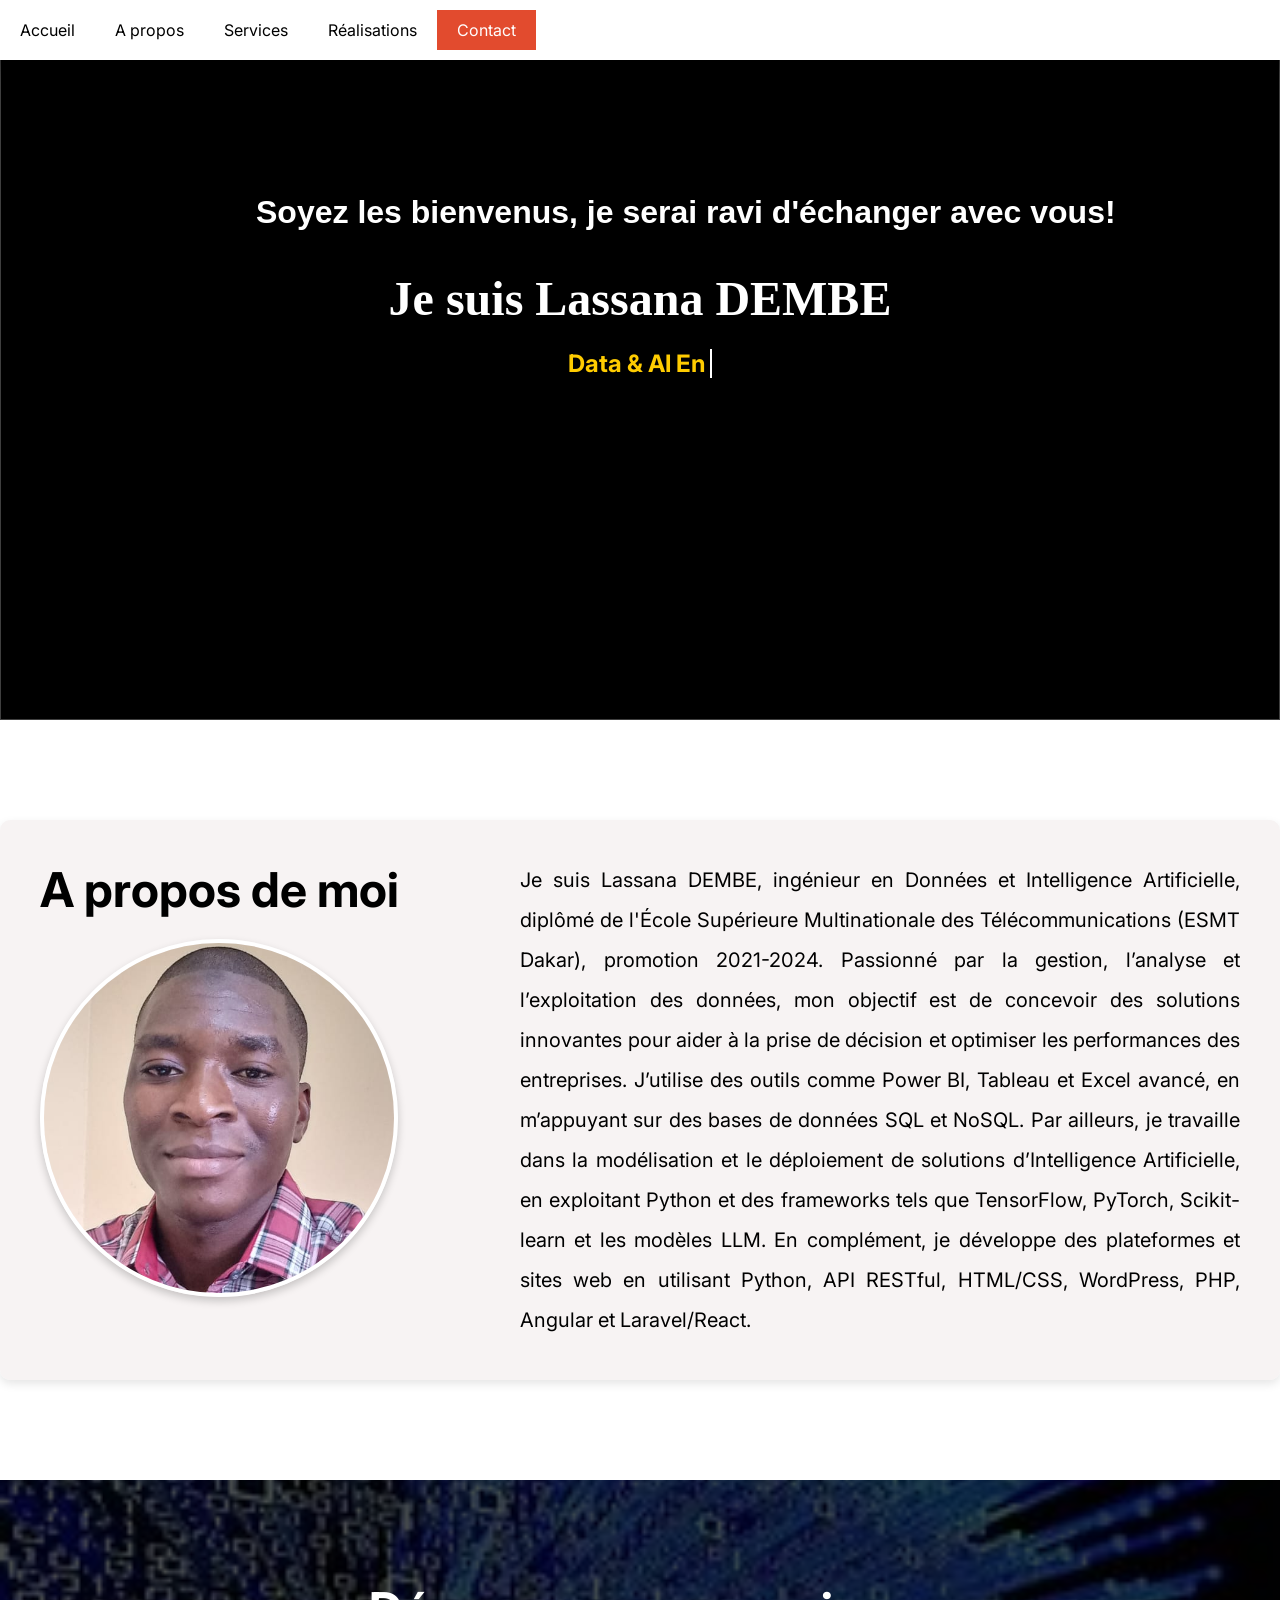
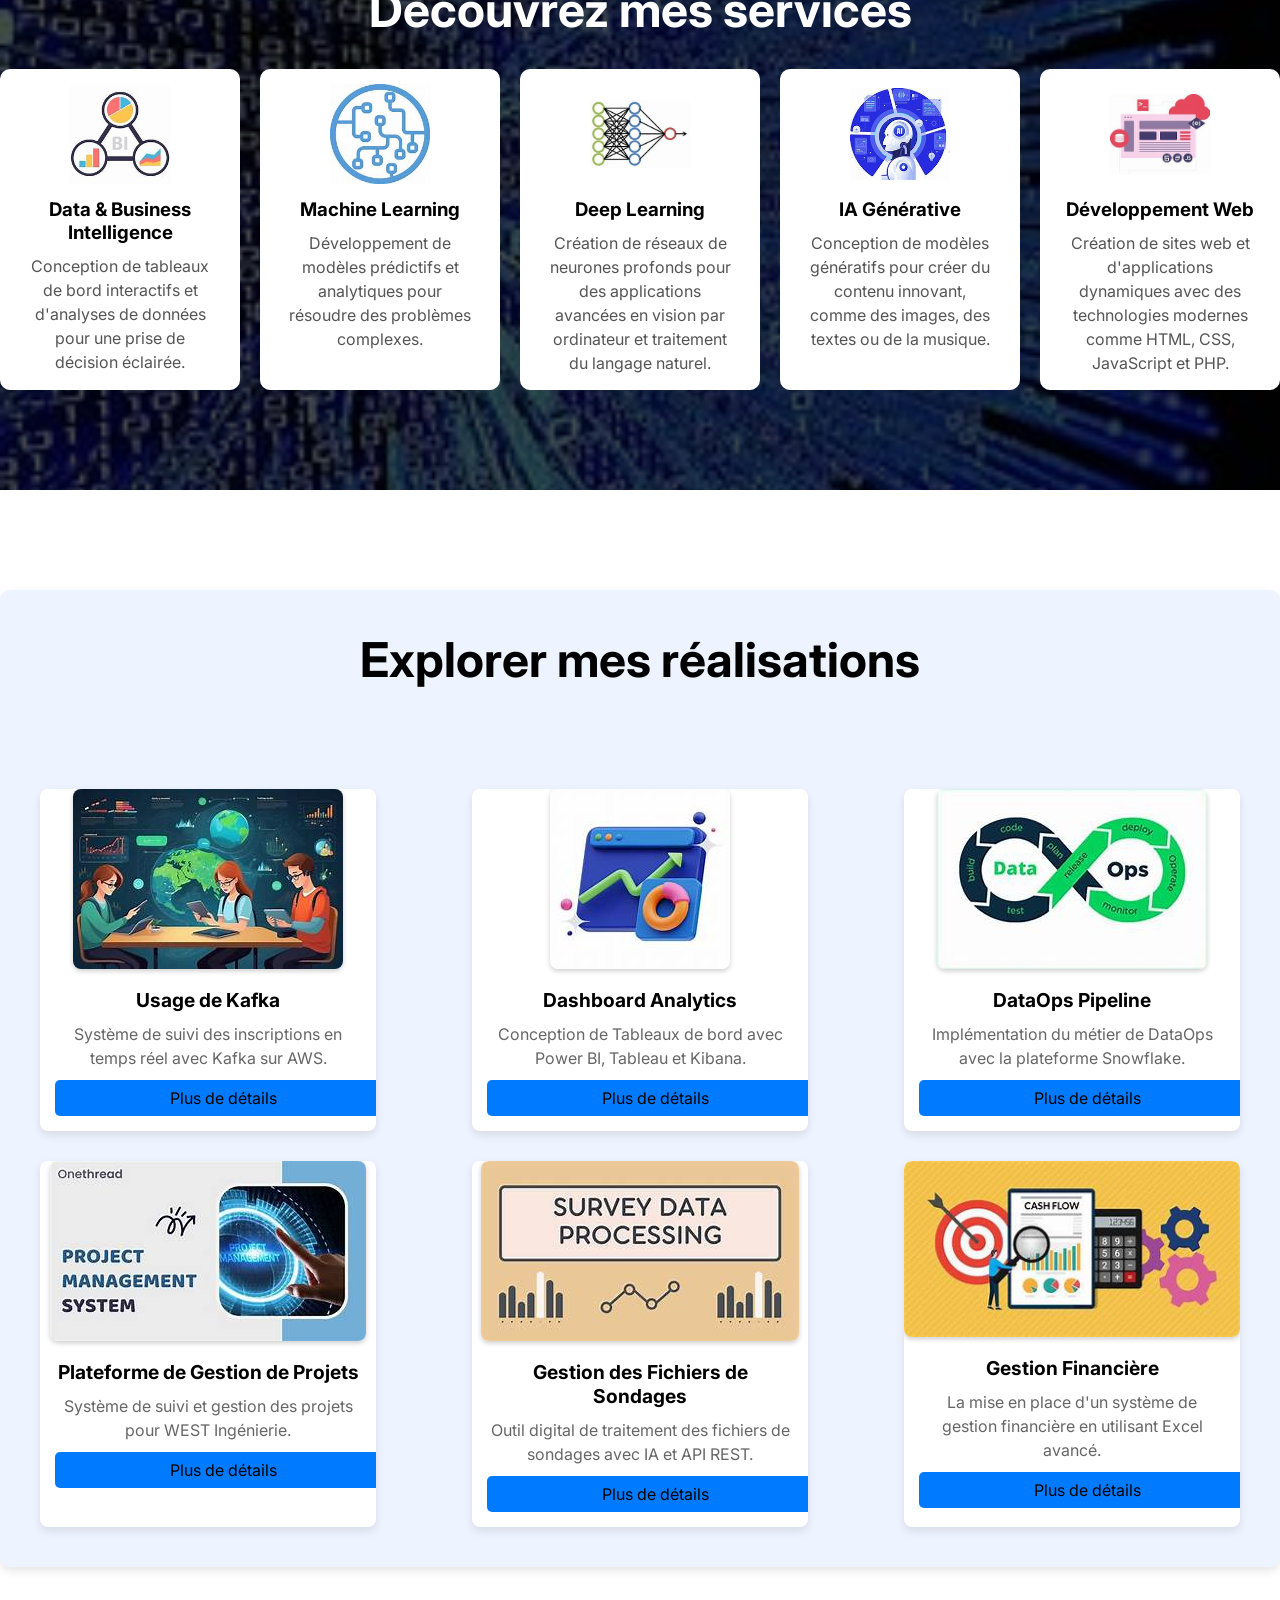
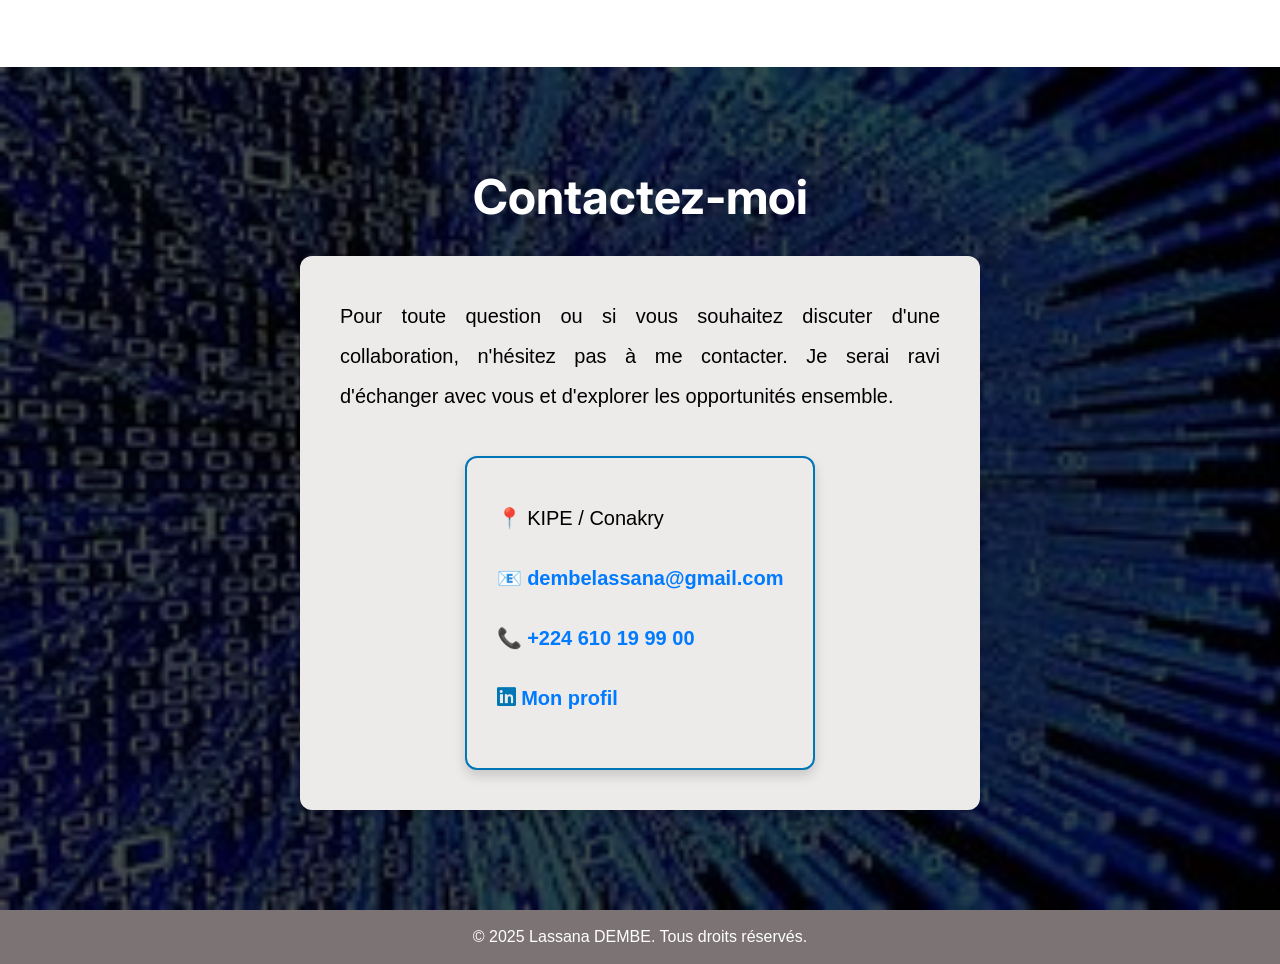
==== index.html @ b17bd738 "init" ====
<!DOCTYPE html>
<html>
<head>
    <meta charset="utf-8" />
    <meta name="viewport" content="width=device-width, initial-scale=1" />
    <title>Mon portfolio</title>  
    <meta type="description" content="Ceci est mon portfolio professionnel" />
    <link href="https://fonts.googleapis.com/css2?family=Material+Symbols+Outlined" rel="stylesheet" />
    <link rel="stylesheet" href="styles/styles.css" type="text/css" />
    <link rel="stylesheet" href="https://cdnjs.cloudflare.com/ajax/libs/font-awesome/6.4.2/css/all.min.css">
    <link rel="stylesheet" href="https://fonts.googleapis.com/css2?family=Open+Sans:wght@400;600;700&display=swap">

</head>
<body>
    <header>
        <div class="boxed">
            <div class="flex align-center space-between">
                <button onclick="openMenu()" class="header-menu-mobile">
                    <span class="material-symbols-outlined">menu</span>
                </button>
                <ul class="header-menu">
                    <li><a href="#accueil">Accueil</a></li>
                    <li><a href="#apropos">A propos</a></li>
                    <li><a href="#services">Services</a></li>
                    <li><a href="#realisations">Réalisations</a></li>
                    <li><a href="#contact">Contact</a></li>
                </ul>
            </div>
        </div>
    </header>

    <div class="slider">
        <img src="img/slider.png" class="slider-background" />
        <div id="accueil" class="slider-content">
            <h2 class="welcome-message">Soyez les bienvenus, je serai ravi d'échanger avec vous!</h2>
            <h1>Je suis Lassana DEMBE</h1>
            <p><span id="typed-text"></span></p>
        </div>
    </div>

    <div id="apropos" class="section">
        <div class="boxed1">
            <div class="flex toColumn mCenter">
                <div class="w40 wm100">
                    <h2>A propos de moi</h2>
                    <img src="img/about-me.jpg" alt="A propos de moi" class="about-me-image" />
                </div>
                <div class="w60 wm100">
                    <p>
                        Je suis Lassana DEMBE, ingénieur en Données et Intelligence Artificielle, diplômé de l'École Supérieure Multinationale des Télécommunications (ESMT Dakar), promotion 2021-2024.
            
                        Passionné par la gestion, l’analyse et l’exploitation des données, mon objectif est de concevoir des solutions innovantes pour aider à la prise de décision et optimiser les performances des entreprises. J’utilise des outils comme Power BI, Tableau et Excel avancé, en m’appuyant sur des bases de données SQL et NoSQL.
            
                        Par ailleurs, je travaille dans la modélisation et le déploiement de solutions d’Intelligence Artificielle, en exploitant Python et des frameworks tels que TensorFlow, PyTorch, Scikit-learn et les modèles LLM.
            
                        En complément, je développe des plateformes et sites web en utilisant Python, API RESTful, HTML/CSS, WordPress, PHP, Angular et Laravel/React.
                    </p>
                </div>
            </div>
        </div>
    </div>
    <div id="services" class="section dark">
        <div class="boxed text-center">
            <h2>Découvrez mes services</h2>
            <div class="flex toColumn gap20">
                <div class="w25 wm100 skill">
                    <img src="img/bi.jpg" />
                    <h3>Data & Business Intelligence</h3>
                    <p>Conception de tableaux de bord interactifs et d'analyses de données pour une prise de décision éclairée.</p>
                </div>
                <div class="w25 wm100 skill">
                    <img src="img/ml.jpg" />
                    <h3>Machine Learning</h3>
                    <p>Développement de modèles prédictifs et analytiques pour résoudre des problèmes complexes.</p>
                </div>
                <div class="w25 wm100 skill">
                    <img src="img/dl.jpg" />
                    <h3>Deep Learning</h3>
                    <p>Création de réseaux de neurones profonds pour des applications avancées en vision par ordinateur et traitement du langage naturel.</p>
                </div>
                <div class="w25 wm100 skill">
                    <img src="img/ig.jpg" />
                    <h3>IA Générative</h3>
                    <p>Conception de modèles génératifs pour créer du contenu innovant, comme des images, des textes ou de la musique.</p>
                </div>
                <div class="w25 wm100 skill">
                    <img src="img/dev.jpg" />
                    <h3>Développement Web</h3>
                    <p>Création de sites web et d'applications dynamiques avec des technologies modernes comme HTML, CSS, JavaScript et PHP.</p>
                </div>
            </div>
        </div>
    </div>

    <div id="realisations" class="section">
        <div class="boxed2 text-center">
            <h2>Explorer mes réalisations</h2>
            <div class="flex wrap gap30 space-between">
    
                <!-- Projet 1 -->
                <div class="w32 wm47 realisation">
                    <div class="image-container">
                        <img src="img/kafka.png" alt="Projet Kafka">
                    </div>
                    <div class="details">
                        <h3>Usage de Kafka</h3>
                        <p>Système de suivi des inscriptions en temps réel avec Kafka sur AWS.</p>
                        <a href="projet1.html" class="details-link">Plus de détails</a>
                    </div>
                </div>
    
                <!-- Projet 2 -->
                <div class="w32 wm47 realisation">
                    <div class="image-container">
                        <img src="img/dash.jpg" alt="Dashboard">
                    </div>
                    <div class="details">
                        <h3>Dashboard Analytics</h3>
                        <p>Conception de Tableaux de bord avec Power BI, Tableau et Kibana.</p>
                        <a href="projet2.html" class="details-link">Plus de détails</a>
                    </div>
                </div>
    
                <!-- Projet 3 -->
                <div class="w32 wm47 realisation">
                    <div class="image-container">
                        <img src="img/ops.jpg" alt="DataOps">
                    </div>
                    <div class="details">
                        <h3>DataOps Pipeline</h3>
                        <p>Implémentation du métier de DataOps avec la plateforme Snowflake.</p>
                        <a href="projet3.html" class="details-link">Plus de détails</a>
                    </div>
                </div>
    
                <!-- Projet 4 -->
                <div class="w32 wm47 realisation">
                    <div class="image-container">
                        <img src="img/pms.jpg" alt="Gestion de Projets">
                    </div>
                    <div class="details">
                        <h3>Plateforme de Gestion de Projets</h3>
                        <p>Système de suivi et gestion des projets pour WEST Ingénierie.</p>
                        <a href="projet4.html" class="details-link">Plus de détails</a>
                    </div>
                </div>
    
                <!-- Projet 5 -->
                <div class="w32 wm47 realisation">
                    <div class="image-container">
                        <img src="img/survey.jpg" alt="Analyse des sondages">
                    </div>
                    <div class="details">
                        <h3>Gestion des Fichiers de Sondages</h3>
                        <p>Outil digital de traitement des fichiers de sondages avec IA et API REST.</p>
                        <a href="projet5.html" class="details-link">Plus de détails</a>
                    </div>
                </div>
    
                <!-- Projet 6 -->
                <div class="w32 wm47 realisation">
                    <div class="image-container">
                        <img src="img/excel.jpg" alt="Gestion financière">
                    </div>
                    <div class="details">
                        <h3>Gestion Financière</h3>
                        <p>La mise en place d'un système de gestion financière en utilisant Excel avancé.</p>
                        <a href="projet6.html" class="details-link">Plus de détails</a>
                    </div>
                </div>
    
            </div>
        </div>
    </div>
    
            <!-- Conteneur pour le texte d'introduction et les contacts -->
            <div id="contact" class="section dark">
                <div class="boxed text-center">
                    <h2>Contactez-moi</h2>
                    <!-- Conteneur pour le texte d'introduction et les contacts -->
                    <div class="contact-container">
                        <p>Pour toute question ou si vous souhaitez discuter d'une collaboration, n'hésitez pas à me contacter. Je serai ravi d'échanger avec vous et d'explorer les opportunités ensemble.</p>
                        <!-- Carte des contacts -->
                        <div class="contact-card">
                            <p><strong>📍</strong> KIPE / Conakry</p>
                            <p><strong>📧</strong> <a href="mailto:dembelassana@gmail.com">dembelassana@gmail.com</a></p>
                            <p><strong>📞</strong> <a href="tel:+224610199900">+224 610 19 99 00</a></p>
                            <p>
                                <strong><i class="fa-brands fa-linkedin" style="color: #0077b5; font-size: 22px;"></i></strong> 
                                <a href="https://www.linkedin.com/in/lassana-dembe/" target="_blank">Mon profil</a>
                            </p>
                        </div>
                    </div>
                </div>
            </div>
            
        </div>
    </div>
    
    
    <script src="js/app.js"></script> 
    <footer class="footer">
        <div class="boxed text-center">
            <p>&copy; 2025 Lassana DEMBE. Tous droits réservés.</p>
        </div>
    </footer>
</body>
</html>
---- styles/styles.css ----
@import url('https://fonts.googleapis.com/css2?family=Inter:ital,opsz,wght@0,14..32,100..900;1,14..32,100..900&display=swap');
*{
    margin: 0;
    padding: 0;
}

body{
    font-family: "Inter", serif;
}

.slider{
    width: 100%;
    min-height: 80vh;
    aspect-ratio: 16/9;
    background-color:#000 ;
    position: relative;
}

.slider-background{
    width: 100%;
    height: 100%;
    object-fit: cover;
    filter:brightness(33%);
}

.slider-content {
    position: absolute;
    top: 40%; /* Déplacer le contenu vers le haut (ajustez cette valeur selon vos besoins) */
    left: 50%;
    transform: translate(-50%, -50%);
    text-align: center;
    width: 90%; /* Largeur adaptée à l'écran */
    max-width: 800px; /* Largeur maximale pour éviter un étirement excessif */
    padding: 1em; /* Espacement interne */
    box-sizing: border-box; /* Inclure le padding dans la largeur */
}

.slider-content h2.welcome-message {
    font-size: clamp(1.2rem, 5vw, 2rem); /* Taille fluide */
    color: #FFF;
    white-space: nowrap; /* Permettre les retours à la ligne */
    word-wrap: break-word; /* Casser les mots longs si nécessaire */
    margin-bottom: 40px; /* Espacement accru sous le message */
}

.slider-content h1 {
    font-size: clamp(1.5rem, 6vw, 3rem); /* Taille fluide */
    color: #FFF;
    white-space: normal; /* Permettre les retours à la ligne */
    margin-bottom: 20px; /* Espacement sous le titre */
}

.slider-content p {
    font-size: clamp(1rem, 4vw, 1.5rem); /* Taille fluide */
    color: #FFF;
    white-space: normal; /* Permettre les retours à la ligne */
    word-wrap: break-word; /* Casser les mots longs si nécessaire */
}

@font-face {
    font-family: 'LM Roman 12';
    src: url('fonts/LMRoman12-Regular.otf') format('opentype');
}

h1{
    color: #FFF;
    font-size:3rem;
    margin-bottom: 30px;
    font-family: 'LM Roman 12', serif;
}

h2{
    font-size: 3rem;
    margin-bottom: 100px;
}

P{
    font-size: 1.5rem;
    line-height: 1.5em;
}

.section{
    padding: 100px 0;
}



.boxed{
    max-width: 1280px;
    margin-inline: auto;
}

.boxed2{
    max-width: 1280px;
    margin-inline: auto;
    background: #eef4ff; /* Fond blanc semi-transparent pour le contenu */
    padding: 40px;
    border-radius: 10px;
    box-shadow: 0 4px 10px rgba(0, 0, 0, 0.1);
}


.boxed1{
    max-width: 1280px;
    margin-inline: auto;
    background: rgba(246, 240, 240, 0.8); /* Fond blanc semi-transparent pour le contenu */
    padding: 40px;
    border-radius: 10px;
    box-shadow: 0 4px 10px rgba(0, 0, 0, 0.1);
}

.flex{
    display: flex;
}

/* Gestion du background et contenus de la partie section dark */

.dark {
    position: relative;
    color: #FFF;
    overflow: hidden; /* Assure que le pseudo-élément ne déborde pas */
}

.dark::before {
    content: "";
    position: absolute;
    top: 0;
    left: 0;
    width: 100%;
    height: 100%;
    background: url(../img/back1.jpg);
    background-size: cover;
    background-position-y: 50%;
    filter: brightness(30%); /* Réduction de la luminosité uniquement sur le fond */
    z-index: -1; /* Place en arrière-plan */
}

.w40{
    width: 40%;
}

.w60{
    width: 60%;
}
.text-center{
    text-align: center;
}

.w25{
    width: 25%;
}

.gap20{
    gap: 20px;
}

.gap30{
    gap: 30px;
}

.wrap{
    flex-wrap: wrap;
}

.w32{
    width: 32%;
}

.space-between{
    justify-content: space-between;
}

.skill{
    background: #FFF;
    border-radius: 15px;
    padding: 20px;
    box-sizing: border-box;
}

.skill {
    display: inline-block;
    text-align: center;
    padding: 15px;
    border-radius: 10px;
}

.skill img {
    width: 100px;
    height: 100px;
    aspect-ratio: 1/1;
    object-fit: contain;
    transition: filter 0.5s ease-in-out, transform 0.3s ease-in-out;
}

.skill p {
    font-size: 1rem;
    color: #555;
    margin-top: 10px;
    line-height: 1.5;
    text-align: justify;
    padding: 0 10px;

}
.skill p {
    font-size: 1rem; /* Taille de la police */
    color: #555; /* Couleur du texte */
    margin-top: 10px; /* Espacement entre le titre et le texte */
    line-height: 1.5; /* Hauteur de ligne pour une meilleure lisibilité */
    text-align: center; /* Alignement centrer*/
    padding: 0 10px; /* Ajoute un peu d'espace sur les côtés */
    transition: color 0.5s ease-in-out;
}

/* Effet au survol de l'image ou du texte */
.skill:hover {
    background: linear-gradient(135deg, #ff7eb3, #ff758c, #ffcc70);
    box-shadow: 0px 4px 15px rgba(255, 117, 140, 0.5);
}

.skill:hover img {
    filter: brightness(120%) contrast(110%) hue-rotate(20deg);
    transform: scale(1.1); /* Effet zoom léger */
}

.skill:hover p {
    color: white;
}



.skill h3{
    color: #000;
    margin-top: 10px;
}

/* Style général */
.realisation {
    text-align: center;
    width: 28%; /* Ajustement de la largeur de la palette*/
    position: relative;
    transition: transform 0.3s ease-in-out;
    background: #fff;
    border-radius: 8px; /* Ajusté pour correspondre à l'autre page */
    overflow: hidden;
    box-shadow: 0px 4px 10px rgba(0, 0, 0, 0.1); /* Réduit pour un effet plus subtil */
}

.realisation a {
    text-decoration: none;
    color: inherit;
    display: block;
    width: 100%;
    height: 100%;
}


/* Effet de zoom au survol */
.realisation:hover {
    transform: scale(1.05);
}

/* Conteneur de l’image */
.image-container {
    width: 100%;
    height: auto; /* Permet à l'image d'adopter une hauteur proportionnelle */
}

.image-container img {
    max-width: 100%; /* Respecte les proportions naturelles */
    height: auto; /* Ajuste automatiquement la hauteur */
    border-radius: 8px; /* Même style que dans la page Dashboard Analytics */
    box-shadow: 0px 2px 5px rgba(0, 0, 0, 0.2); /* Ajoute un effet d'ombre léger */
}

/* Effet d’animation au survol */
.realisation:hover .image-container img {
    transform: scale(1.1);
    filter: brightness(1.2) contrast(1.1);
}

/* Style du titre sur l’image */
.image-title {
    position: absolute;
    bottom: 15px;
    left: 50%;
    transform: translateX(-50%);
    font-size: 20px;
    font-weight: bold;
    padding: 8px 15px;
    color: white;
    border-radius: 5px;
    transition: opacity 0.3s ease-in-out;
}

/* Bloc des informations sous l’image */
.details {
    padding: 15px;
}

.details h3 {
    font-size: 1.2rem;
    margin-bottom: 10px;
}

.details p {
    font-size: 1rem;
    color: #666;
}

/* Lien "Plus de détails" */
.details-link {
    display: inline-block;
    margin-top: 10px;
    padding: 8px 15px;
    background-color: #007bff;
    color: white;
    text-decoration: none;
    border-radius: 5px;
}

.details-link:hover {
    background-color: #0056b3;
}


.icon{
    display: block;
    font-size: 40px;
}

.label{
    display: block;
    font-size: 700;
    text-transform: uppercase;
    margin: 10px 0;
    font-size: 1.5rem;
}
.value{
    display: block;
    font-size: 1.5rem;
}

.contact{
    border: 2px dashed #FFF;
    border-radius: 15px;
    padding: 30px;
    box-sizing: border-box;
}

.contact-card {
    background: rgb(237, 234, 234);
    color: #333;
    padding: 30px;
    border-radius: 12px; /* Coins plus arrondis */
    border: 2px solid #0077b5; /* Bordure colorée (bleu LinkedIn) */
    box-shadow: 0px 6px 12px rgba(0, 0, 0, 0.15); /* Effet d'ombre douce */
    max-width: 500px;
    display: inline-block;
    text-align: left;
    margin: 0 auto;
    margin-top: 20px;
    transition: all 0.3s ease-in-out; /* Effet fluide au survol */
}

.contact-card:hover {
    box-shadow: 0px 8px 16px rgba(0, 0, 0, 0.25); /* Ombre plus intense au survol */
    border-color: #005a8d; /* Légère variation de couleur au survol */
}


.contact-container {
    display: flex;
    flex-direction: column;
    align-items: center;
    justify-content: center;
    text-align: justify;
    background: rgb(237, 234, 234);
    padding: 40px;
    border-radius: 12px;
    box-shadow: 0 5px 10px rgba(0, 0, 0, 0.15);
    max-width: 600px;
    margin: 0 auto;
    color: #000; /* Assurez-vous que le texte est visible */
}

.contact-container p {
    font-family: 'Arial', sans-serif; /* Police professionnelle */
    font-weight: 400; /* Ajustement de l'épaisseur */
    color: #000; /* Couleur sombre pour un bon contraste */
    margin-bottom: 20px;
    line-height: 2; /* Améliore la lisibilité */
    font-size: 20px; /* Ajuste la taille du texte */
}


.contact-card p {
    font-size: 16px;
    margin: 10px 0;
    margin-bottom: 20px;
    text-align: justify;
    line-height: 2; /* Améliore la lisibilité */
    font-size: 20px; /* Ajuste la taille du texte */
}

.contact-card a {
    color: #007bff;
    text-decoration: none;
    font-weight: bold;
}

.contact-card a:hover {
    text-decoration: underline;
}



.align-center{
    align-items: center;
}

header{
    position: fixed;
    top: 0;
    left: 0;
    width: 100%;
    z-index: 999;
    background: #FFF;
    padding-block: 10px;
    box-shadow: 1px 1px 25px rgba(0, 0, 0.07);
}

.header-menu{
    display: flex;
    align-items: center;
    list-style: none;
}

.header-menu li a{
    text-decoration: none;
    color: #000;
    padding: 10px 20px;
    display: block;
    box-sizing: border-box;
    transition: .2s ease;
}

.header-menu li a:hover{
    background: #f2f2f2;
    
}

.header-menu li:last-child a{
    background:#e24b2e ;
    color: #FFF;
}

.header-menu-mobile{
    display: none;
}

.about-me-image {
    width: 350px; /* Taille fixe pour un cercle parfait */
    height: 350px; /* Taille fixe pour un cercle parfait */
    border-radius: 50%; /* Rend l'image ronde */
    object-fit: cover; /* Assure que l'image couvre tout l'espace sans déformation */
    object-position: center 22%; /* Ajuste la position de l'image dans le cercle */
    margin-top: -80px; /* Réduit l'espace entre l'image et le texte */
    box-shadow: 0 4px 8px rgba(0, 0, 0, 0.2); /* Ombre légère */
    border: 4px solid #fff; /* Bordure blanche pour un effet visuel */
}


.boxed h2 {
    margin-bottom: 30px; /* Réduit l'espace sous le titre */
}


.footer {
    background-color: #7c7474;
    color: #fff;
    text-align: center;
    padding: 15px 0;
    font-size: 9px; /* Réduction de la taille */
    font-weight: 300; /* Texte plus fin */
    font-family: "Arial", sans-serif; /* Police élégante et fine */
}

.footer p {
    font-size: 16px; /* Réduit la taille de la police */
    font-weight: 300; /* Applique une police fine */
    font-family: Arial, sans-serif; /* Vous pouvez choisir une autre police fine comme 'Helvetica Neue', 'Verdana', etc. */
}



@media(max-width:810px){
    header{
        height: 60px;
    }

    .about-me-image {
        width: 350px; /* Taille fixe pour un cercle parfait */
        height: 350px; /* Taille fixe pour un cercle parfait */
        border-radius: 50%; /* Rend l'image ronde */
        object-fit: cover; /* Assure que l'image couvre tout l'espace sans déformation */
        object-position: center 22%; /* Ajuste la position de l'image dans le cercle */
        margin-top: -10px; /* Réduit l'espace entre l'image et le texte */
        box-shadow: 0 4px 8px rgba(0, 0, 0, 0.2); /* Ombre légère */
        border: 4px solid #fff; /* Bordure blanche pour un effet visuel */
    }

    .slider-content {
        width: 95%; /* Largeur légèrement réduite pour les petits écrans */
        max-width: 100%; /* Pas de limite maximale en mode mobile */
    }

    .slider-content h2.welcome-message {
        font-size: clamp(1rem, 4vw, 1.5rem); /* Taille fluide pour les petits écrans */
        white-space: normal; /* Permettre les retours à la ligne */
    }

    .slider-content p {
        font-size: clamp(0.9rem, 3.5vw, 1.2rem); /* Taille fluide pour les petits écrans */
    }
    .header-menu-mobile{
        display: block;
        border: 0px;
        background-color: #FFF;
        position: absolute;
        left: 5%;
        top: 50%;
        transform: translateY(-50%);
        z-index: 991;
    }

    .header-menu{
        position: fixed;
        top: 0;
        left: 0;
        width: 100%;
        height: 100vh;
        background-color: #FFF;
        flex-direction: column;
        align-items: center;
        justify-content: center;
        gap: 30px;
        display: none;
    }

    .active{
        display: flex;
    }

    .header-menu li:last-child a{
        margin-top: 10px;
    }

    h2{
        font-size: 1.7rem;
        margin-bottom: 30px;
    }

    .slider{
        height: 60vh;
    }

    .slider-content{
        width: 90%;
    }

    h1{
        font-size: 2rem;
    }

    p{
        font-size: 1rem;
        text-wrap: balance;
    }

    .toColumn{
        flex-direction: column;
    }

    .mCenter{
        justify-content: center;
        align-items: center;
        text-align: center;
    }

    .wm100{
        width: 100% !important;
    }

    .section{
        padding: 50px 0;
    }

    .boxed{
        max-width: 90%;
    }

    .wm47{
        width: 47%;
    }

    .mgap20{
        gap: 20px;
    }

    .footer p {
        font-size: 16px; /* Réduit la taille de la police */
        font-weight: 300; /* Applique une police fine */
        font-family: Arial, sans-serif; /* Vous pouvez choisir une autre police fine comme 'Helvetica Neue', 'Verdana', etc. */
    }

}

/* Gestion des compétences */
#typed-text {
    font-weight: bold;
    color: #ffcc00; /* Couleur qui attire l'attention */
    border-right: 2px solid white; /* Curseur animé */
    padding-right: 5px;
    animation: blink 0.7s infinite;
}

@keyframes blink {
    50% {
        border-color: transparent;
    }
}
/* Gestion du message de bienvenu */
.welcome-message {
    font-size: 30px; /* Taille plus grande */
    font-family: 'Poppins', sans-serif; /* Police élégante */
    color: #FFF; /* Couleur */
    text-align: center;
    white-space: nowrap; /* Empêche le retour à la ligne */
    opacity: 0;
    transform: translateY(-20px);
    animation: fadeIn 1.5s ease-in-out forwards;
}

@keyframes fadeIn {
    from {
        opacity: 0;
        transform: translateY(-20px);
    }
    to {
        opacity: 1;
        transform: translateY(0);
    }
}

/* Gestion des du paragraphe à propos de moi */

.w60.wm100 p {
    text-align: justify;
    line-height: 2; /* Améliore la lisibilité */
    font-size: 20px; /* Ajuste la taille du texte */
}

/*Défiler les sections*/
html {
    scroll-behavior: smooth;
}

/* Styles pour le menu mobile */
.header-menu-mobile {
    display: none; /* Caché par défaut */
    border: none;
    background-color: transparent;
    cursor: pointer;
    position: absolute;
    left: 5%;
    top: 50%;
    transform: translateY(-50%);
    z-index: 991;
}

.header-menu-mobile .material-symbols-outlined {
    font-size: 32px; /* Taille de l'icône */
    color: #000; /* Couleur de l'icône */
}

.header-menu {
    display: flex;
    align-items: center;
    list-style: none;
    margin: 0;
    padding: 0;
}

.header-menu li a {
    text-decoration: none;
    color: #000;
    padding: 10px 20px;
    display: block;
    box-sizing: border-box;
    transition: 0.2s ease;
}

.header-menu li a:hover {
    background: #f2f2f2;
}

.header-menu li:last-child a {
    background: #e24b2e;
    color: #FFF;
}

/* Styles pour le mode mobile */
@media (max-width: 810px) {
    .header-menu-mobile {
        display: block; /* Afficher le bouton de menu mobile */
    }

    .header-menu {
        position: fixed;
        top: 0;
        left: -100%; /* Cacher le menu hors de l'écran */
        width: 100%;
        height: 100vh;
        background-color: #FFF;
        flex-direction: column;
        align-items: center;
        justify-content: center;
        gap: 30px;
        transition: left 0.3s ease; /* Animation pour l'affichage */
    }

    .header-menu.active {
        left: 0; /* Afficher le menu */
    }

    .header-menu li:last-child a {
        margin-top: 10px;
    }
}
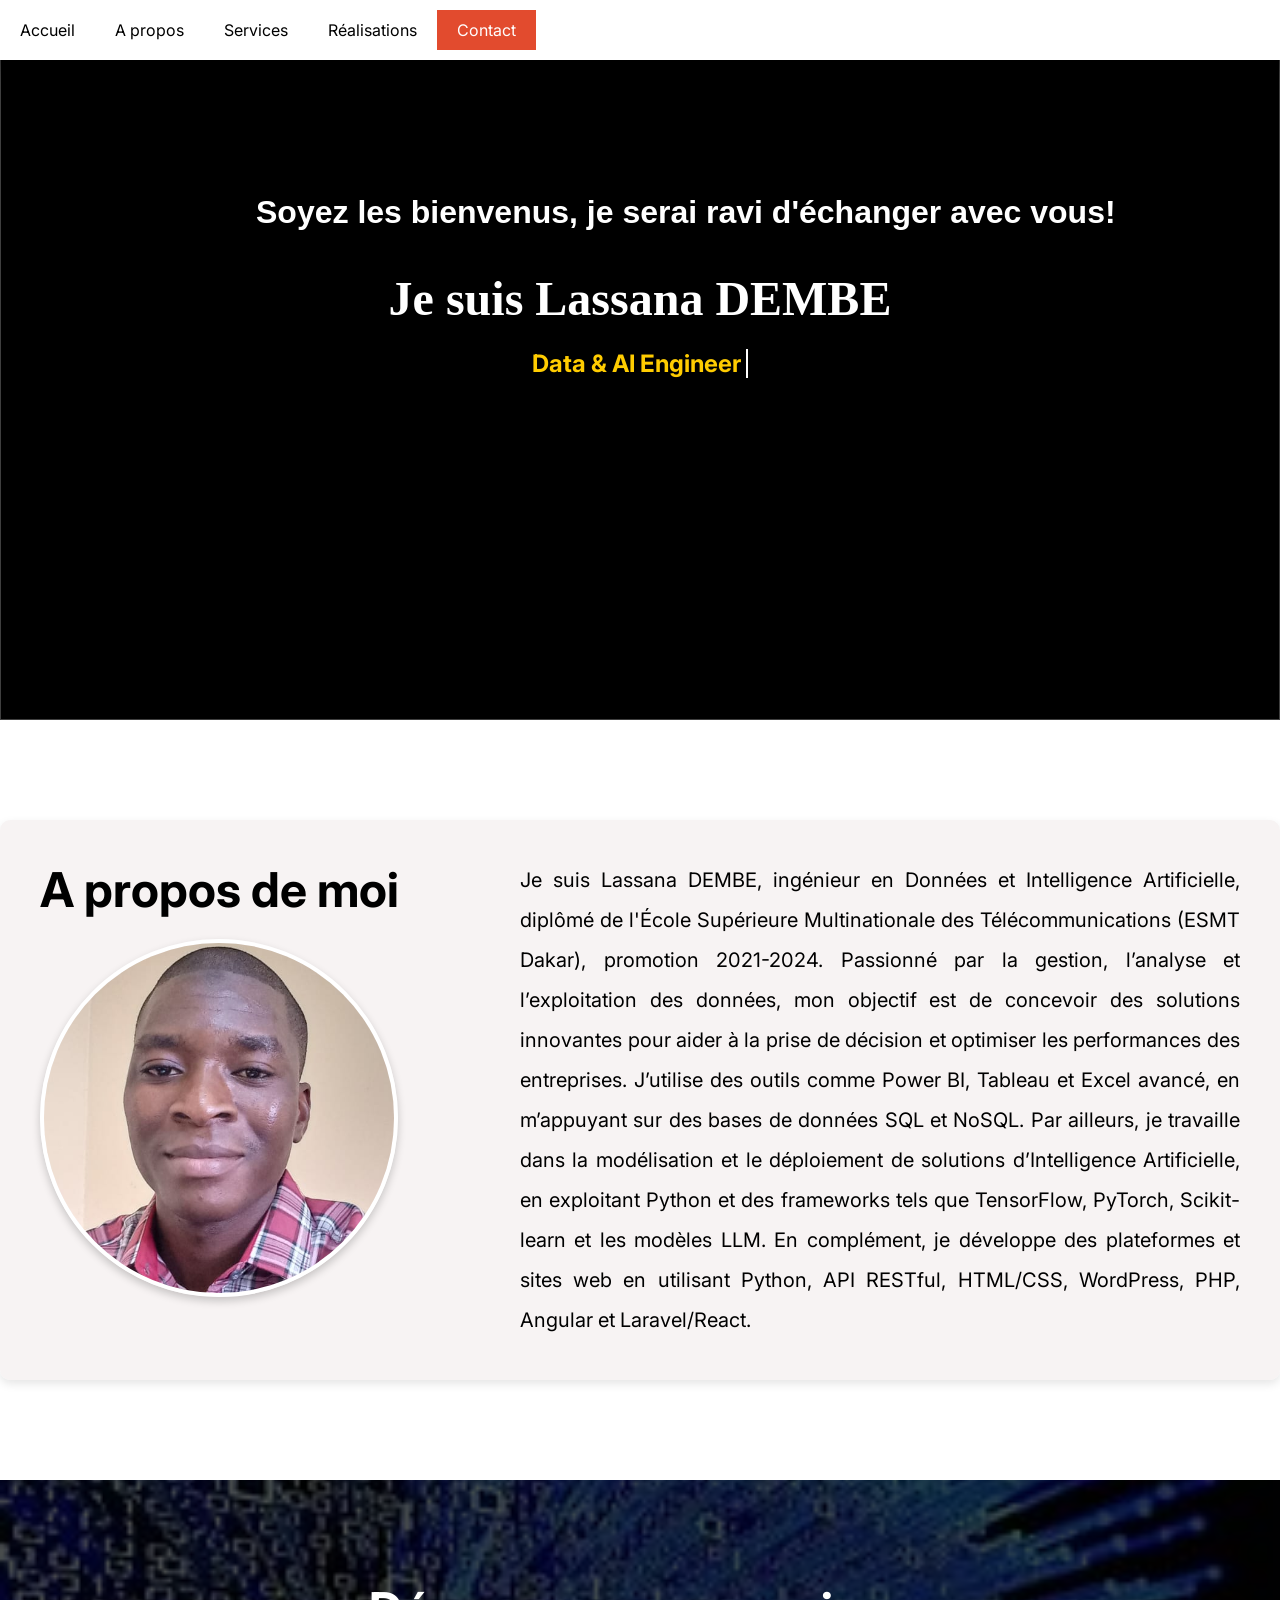
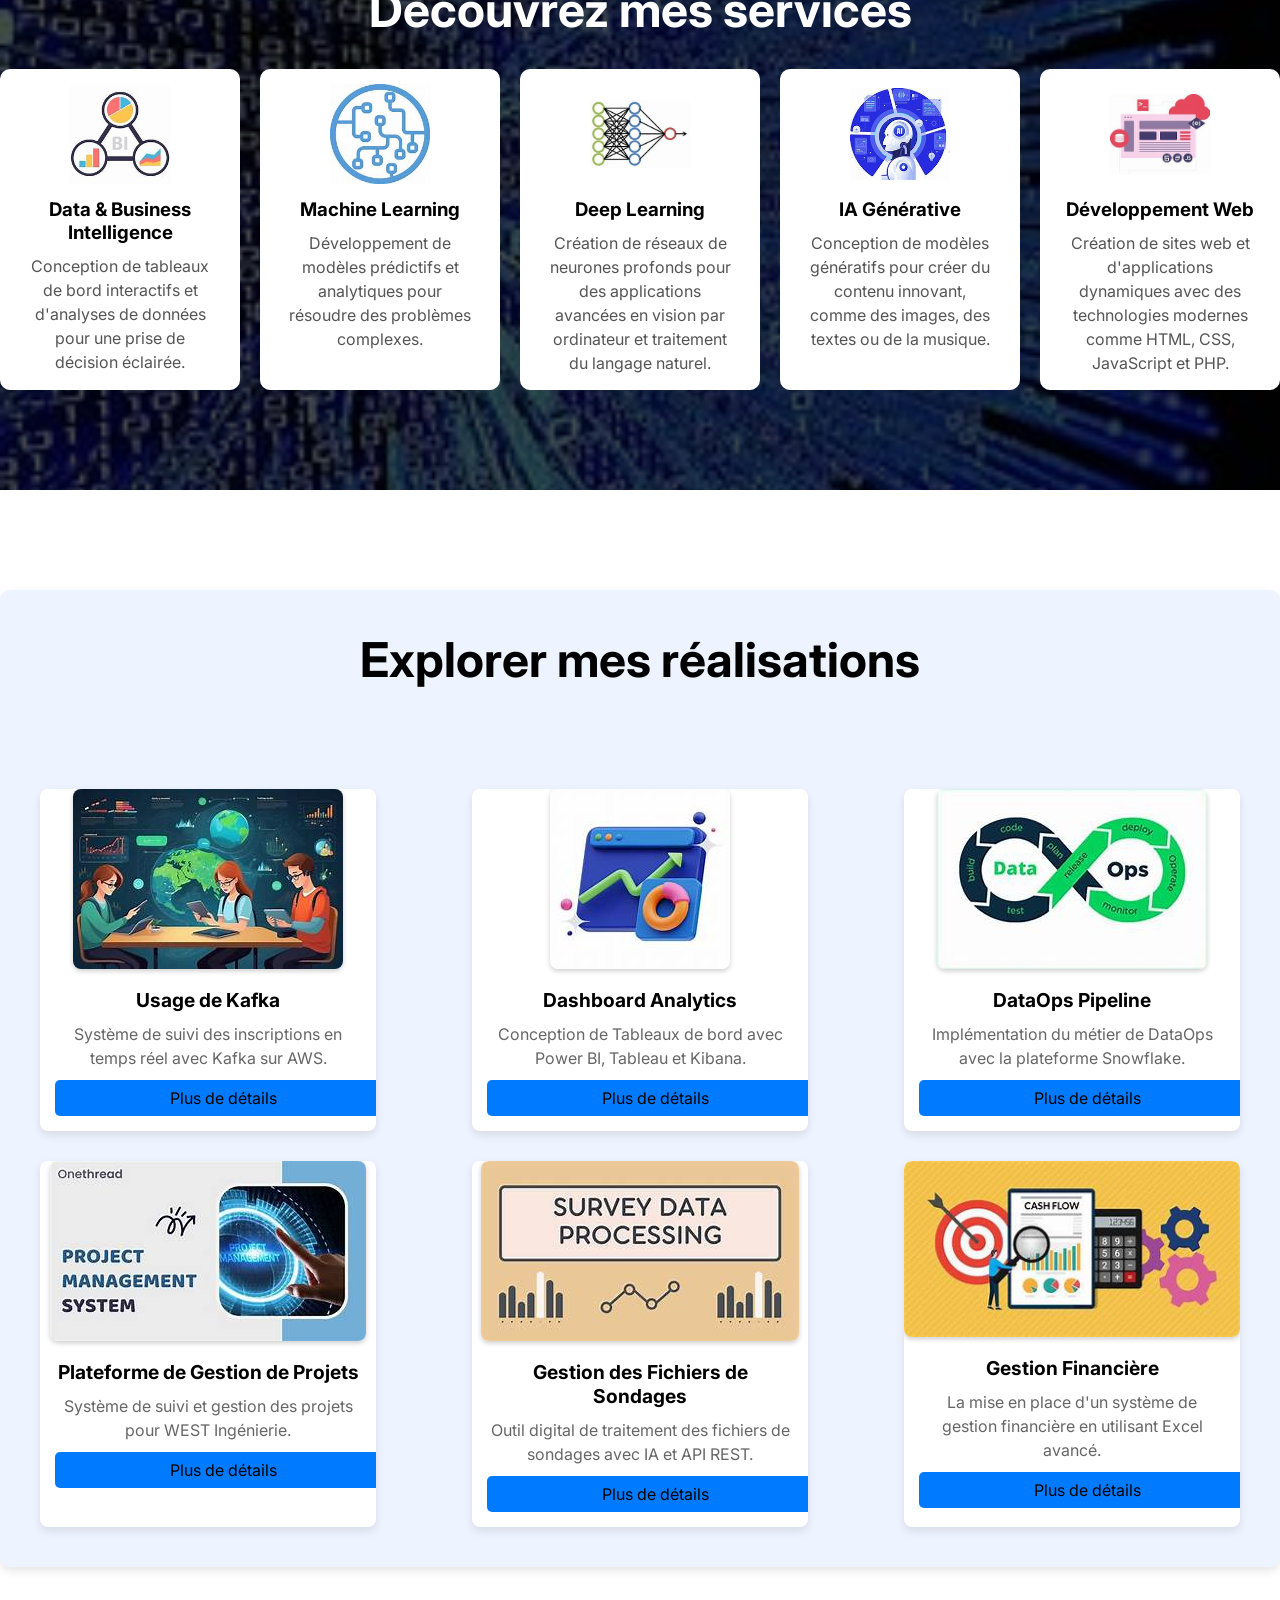
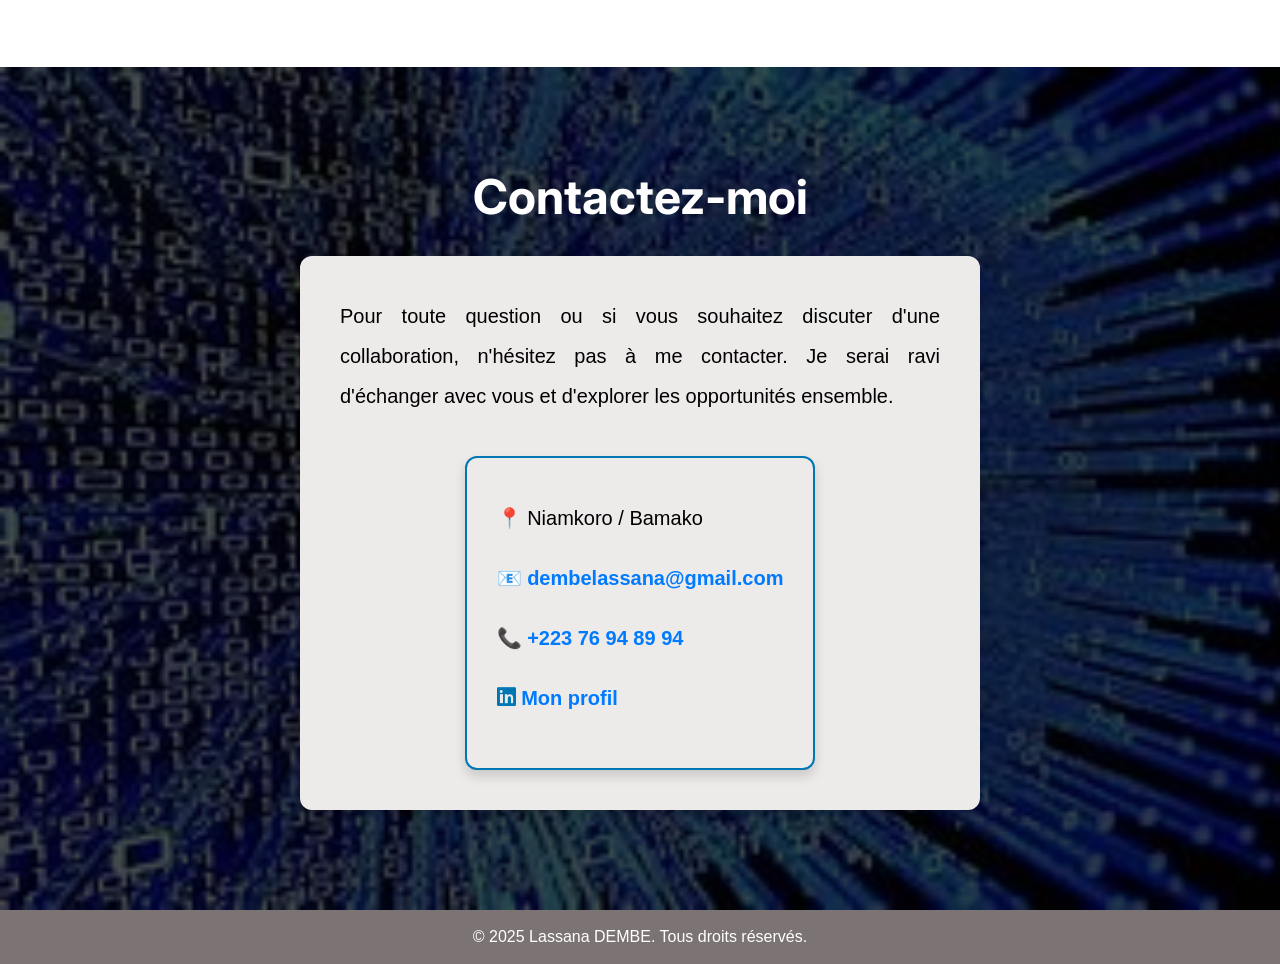
==== commit 95c012d6: "Initial commit : Mon Portfolio Professionnel" ====
--- a/index.html
+++ b/index.html
@@ -182,9 +182,9 @@
                         <p>Pour toute question ou si vous souhaitez discuter d'une collaboration, n'hésitez pas à me contacter. Je serai ravi d'échanger avec vous et d'explorer les opportunités ensemble.</p>
                         <!-- Carte des contacts -->
                         <div class="contact-card">
-                            <p><strong>📍</strong> KIPE / Conakry</p>
+                            <p><strong>📍</strong> Niamkoro / Bamako</p>
                             <p><strong>📧</strong> <a href="mailto:dembelassana@gmail.com">dembelassana@gmail.com</a></p>
-                            <p><strong>📞</strong> <a href="tel:+224610199900">+224 610 19 99 00</a></p>
+                            <p><strong>📞</strong> <a href="tel:+224610199900">+223 76 94 89 94</a></p>
                             <p>
                                 <strong><i class="fa-brands fa-linkedin" style="color: #0077b5; font-size: 22px;"></i></strong> 
                                 <a href="https://www.linkedin.com/in/lassana-dembe/" target="_blank">Mon profil</a>
